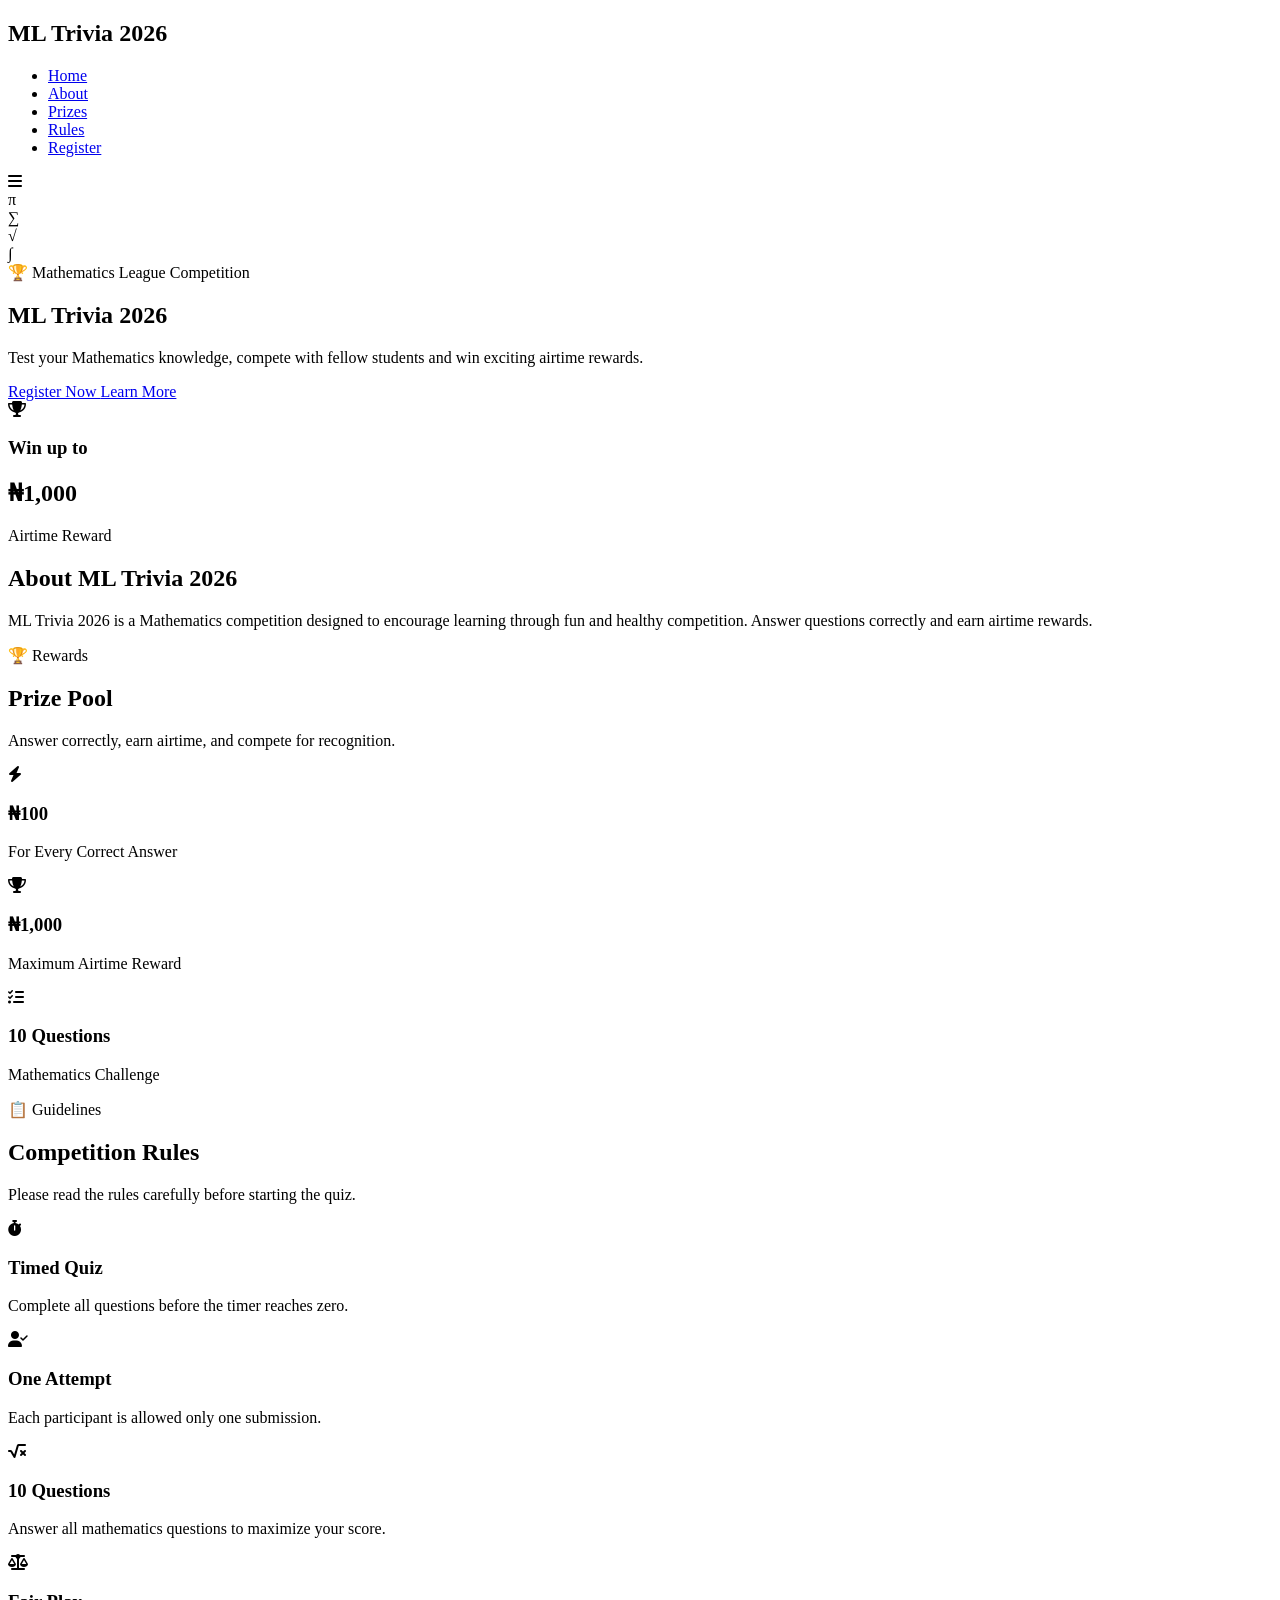
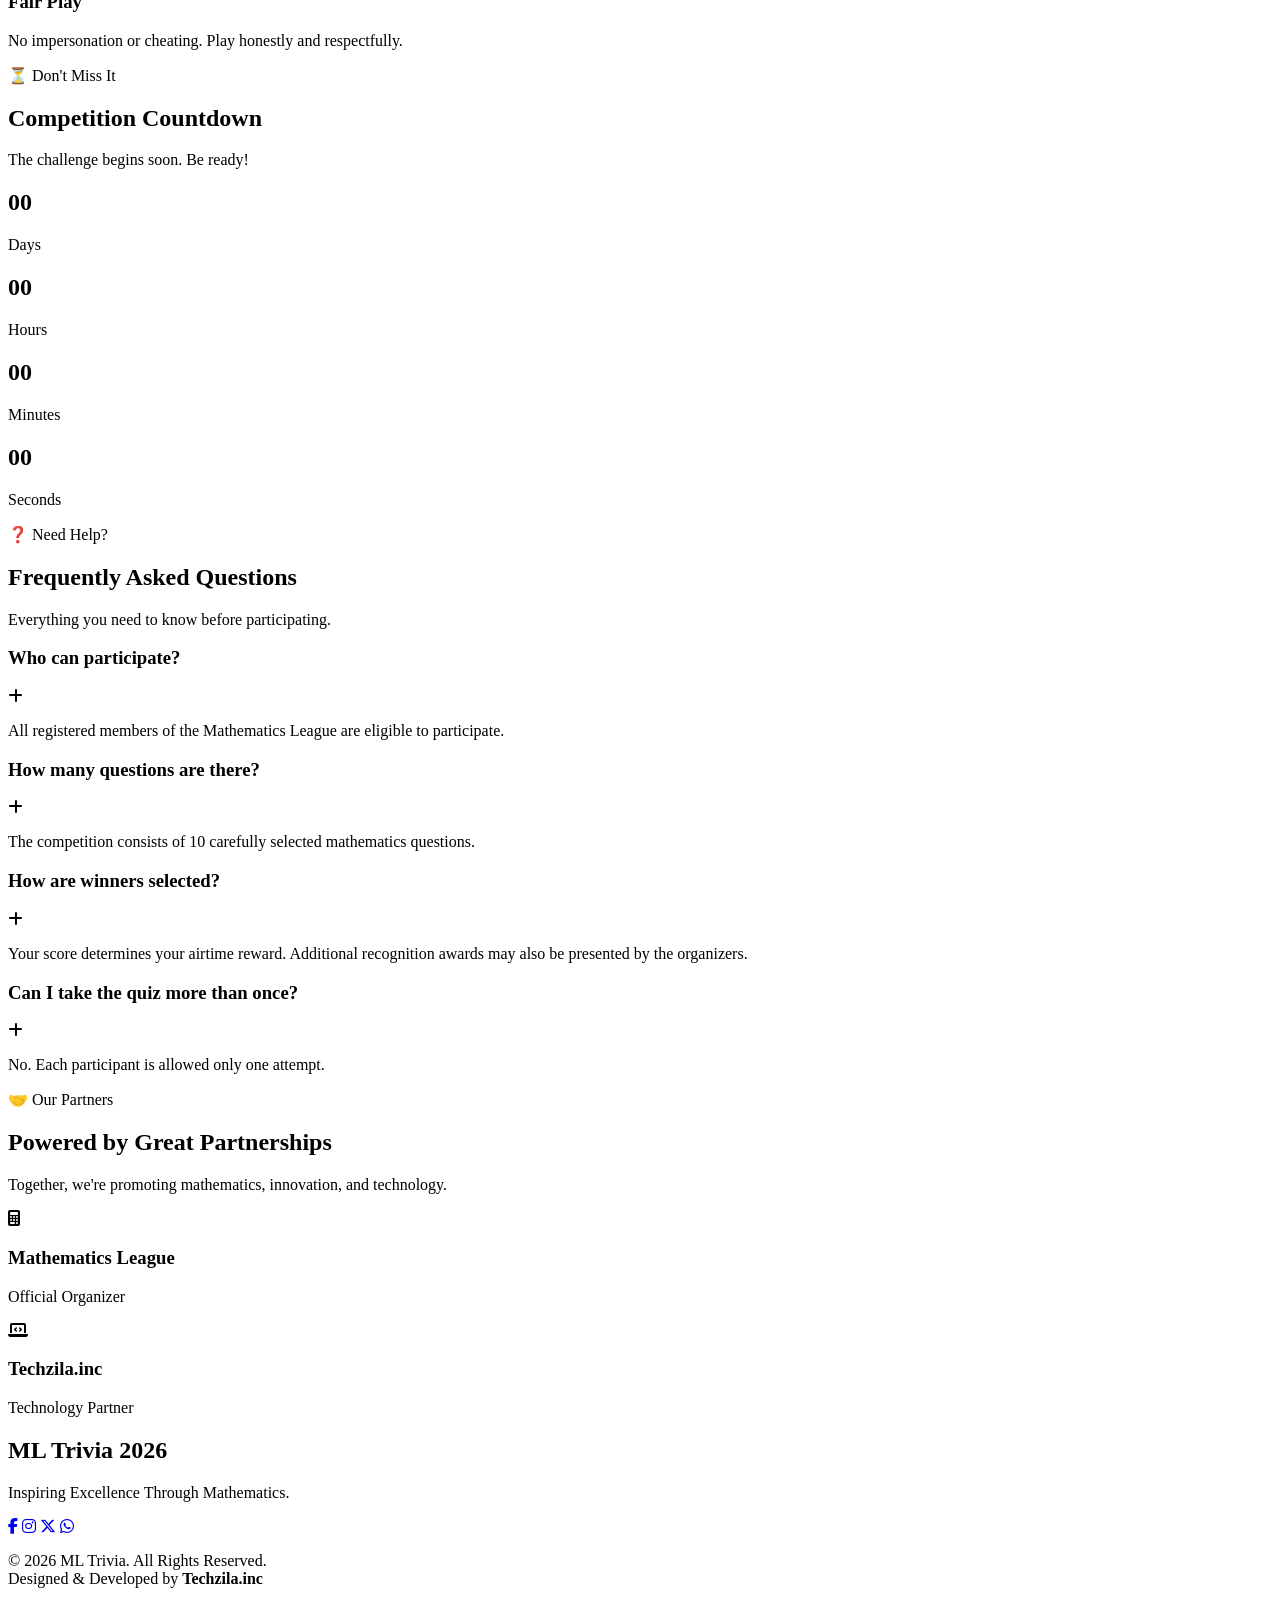
==== index.html @ e1303f65 "Add files via upload" ====
<!DOCTYPE html>
<html lang="en">
<head>
    <meta charset="UTF-8">
    <meta name="viewport" content="width=device-width, initial-scale=1.0">
    <title>ML Trivia 2026</title>

    <!-- Google Fonts -->
    <link href="https://fonts.googleapis.com/css2?family=Inter:wght@300;400;500;600;700&family=Poppins:wght@600;700;800&display=swap" rel="stylesheet">

    <!-- Font Awesome -->
    <link rel="stylesheet" href="https://cdnjs.cloudflare.com/ajax/libs/font-awesome/6.7.2/css/all.min.css">

    <!-- CSS -->
    <link rel="stylesheet" href="css/style.css">
</head>
<body>
    
<div id="progress-bar"></div>

    <!-- ================= NAVBAR ================= -->
    <header>
        <nav class="navbar">

            <div class="logo">
                <h2>ML Trivia <span>2026</span></h2>
            </div>

            <ul class="nav-links">
                <li><a href="#">Home</a></li>
                <li><a href="#about">About</a></li>
                <li><a href="#prizes">Prizes</a></li>
                <li><a href="#rules">Rules</a></li>
                <li><a href="#">Register</a></li>
            </ul>

            <div class="menu-btn">
                <i class="fas fa-bars"></i>
            </div>

        </nav>
    </header>

    <!-- ================= HERO ================= -->

    <section class="hero">

        <div class="hero-content">
<div class="math-symbol pi">π</div>
<div class="math-symbol sigma">∑</div>
<div class="math-symbol root">√</div>
<div class="math-symbol integral">∫</div>            
            <span class="badge">
                🏆 Mathematics League Competition
            </span>

            <h1>
                ML Trivia <span>2026</span>
            </h1>

            <p>
                Test your Mathematics knowledge, compete with fellow
                students and win exciting airtime rewards.
            </p>

            <div class="hero-buttons">

                <a href="#" class="btn primary">
                    Register Now
                </a>

                <a href="#about" class="btn secondary">
                    Learn More
                </a>

            </div>

        </div>

        <div class="hero-image">

            <div class="circle one"></div>
            <div class="circle two"></div>

            <div class="math-card">

                <i class="fas fa-trophy"></i>

                <h3>Win up to</h3>

                <h2>₦1,000</h2>

                <p>Airtime Reward</p>

            </div>

        </div>
        


    </section>
    
<div class="wave-divider"></div>    

    <!-- ================= ABOUT ================= -->

    <section class="about hidden" id="about">

        <h2>About ML Trivia 2026</h2>

        <p>
            ML Trivia 2026 is a Mathematics competition designed to
            encourage learning through fun and healthy competition.
            Answer questions correctly and earn airtime rewards.
        </p>

    </section>

<div class="wave-divider"></div>

<!--================ PRIZE SECTION ================-->

<section class="prizes hidden" id="prizes">

    <div class="section-title">
        <span>🏆 Rewards</span>
        <h2>Prize Pool</h2>
        <p>
            Answer correctly, earn airtime, and compete for recognition.
        </p>
    </div>

    <div class="prize-container">

        <div class="prize-card">
            <i class="fas fa-bolt"></i>
            <h3>₦100</h3>
            <p>For Every Correct Answer</p>
        </div>

        <div class="prize-card featured">
            <i class="fas fa-trophy"></i>
            <h3>₦1,000</h3>
            <p>Maximum Airtime Reward</p>
        </div>

        <div class="prize-card">
            <i class="fas fa-list-check"></i>
            <h3>10 Questions</h3>
            <p>Mathematics Challenge</p>
        </div>

    </div>

</section>    

<div class="wave-divider"></div>

<!--================ RULES SECTION ================-->

<section class="rules hidden" id="rules">

    <div class="section-title">
        <span>📋 Guidelines</span>
        <h2>Competition Rules</h2>
        <p>Please read the rules carefully before starting the quiz.</p>
    </div>

    <div class="rules-container">

        <div class="rule-card">
            <i class="fas fa-stopwatch"></i>
            <h3>Timed Quiz</h3>
            <p>Complete all questions before the timer reaches zero.</p>
        </div>

        <div class="rule-card">
            <i class="fas fa-user-check"></i>
            <h3>One Attempt</h3>
            <p>Each participant is allowed only one submission.</p>
        </div>

        <div class="rule-card">
            <i class="fas fa-square-root-variable"></i>
            <h3>10 Questions</h3>
            <p>Answer all mathematics questions to maximize your score.</p>
        </div>

        <div class="rule-card">
            <i class="fas fa-scale-balanced"></i>
            <h3>Fair Play</h3>
            <p>No impersonation or cheating. Play honestly and respectfully.</p>
        </div>

    </div>
    
</section>

<div class="wave-divider"></div>

<!--================ COUNTDOWN SECTION ================-->

<section class="countdown hidden">

    <div class="section-title">
        <span>⏳ Don't Miss It</span>
        <h2>Competition Countdown</h2>
        <p>The challenge begins soon. Be ready!</p>
    </div>

    <div class="countdown-container">

        <div class="time-box">
            <h2 id="days">00</h2>
            <p>Days</p>
        </div>

        <div class="time-box">
            <h2 id="hours">00</h2>
            <p>Hours</p>
        </div>

        <div class="time-box">
            <h2 id="minutes">00</h2>
            <p>Minutes</p>
        </div>

        <div class="time-box">
            <h2 id="seconds">00</h2>
            <p>Seconds</p>
        </div>

    </div>

</section>

<div class="wave-divider"></div>

<!--================ FAQ SECTION ================-->

<section class="faq hidden" id="faq">

    <div class="section-title">
        <span>❓ Need Help?</span>
        <h2>Frequently Asked Questions</h2>
        <p>Everything you need to know before participating.</p>
    </div>

    <div class="faq-container">

        <div class="faq-item">
            <div class="faq-question">
                <h3>Who can participate?</h3>
                <i class="fas fa-plus"></i>
            </div>

            <div class="faq-answer">
                <p>All registered members of the Mathematics League are eligible to participate.</p>
            </div>
        </div>

        <div class="faq-item">
            <div class="faq-question">
                <h3>How many questions are there?</h3>
                <i class="fas fa-plus"></i>
            </div>

            <div class="faq-answer">
                <p>The competition consists of 10 carefully selected mathematics questions.</p>
            </div>
        </div>

        <div class="faq-item">
            <div class="faq-question">
                <h3>How are winners selected?</h3>
                <i class="fas fa-plus"></i>
            </div>

            <div class="faq-answer">
                <p>Your score determines your airtime reward. Additional recognition awards may also be presented by the organizers.</p>
            </div>
        </div>

        <div class="faq-item">
            <div class="faq-question">
                <h3>Can I take the quiz more than once?</h3>
                <i class="fas fa-plus"></i>
            </div>

            <div class="faq-answer">
                <p>No. Each participant is allowed only one attempt.</p>
            </div>
        </div>

    </div>

</section>

<div class="wave-divider"></div>

<!--================ PARTNERS SECTION ================-->

<section class="partners hidden">

    <div class="section-title">
        <span>🤝 Our Partners</span>
        <h2>Powered by Great Partnerships</h2>
        <p>Together, we're promoting mathematics, innovation, and technology.</p>
    </div>

    <div class="partners-container">

        <div class="partner-card">
            <i class="fas fa-calculator"></i>
            <h3>Mathematics League</h3>
            <p>Official Organizer</p>
        </div>

        <div class="partner-card featured-partner">
            <i class="fas fa-laptop-code"></i>
            <h3>Techzila.inc</h3>
            <p>Technology Partner</p>
        </div>

    </div>

</section>

<div class="wave-divider"></div>

<!--================ FOOTER ================-->

<footer>

    <div class="footer-content">

        <h2>ML Trivia <span>2026</span></h2>

        <p>
            Inspiring Excellence Through Mathematics.
        </p>

        <div class="socials">

            <a href="#"><i class="fab fa-facebook-f"></i></a>

            <a href="#"><i class="fab fa-instagram"></i></a>

            <a href="#"><i class="fab fa-x-twitter"></i></a>

            <a href="#"><i class="fab fa-whatsapp"></i></a>

        </div>

    </div>

    <div class="footer-bottom">

        <p>
            © 2026 ML Trivia. All Rights Reserved.
            <br>
            Designed & Developed by <strong>Techzila.inc</strong>
        </p>

    </div>

</footer>

    <!-- JS -->
    <script src="js/script.js"></script>

</body>
</html>
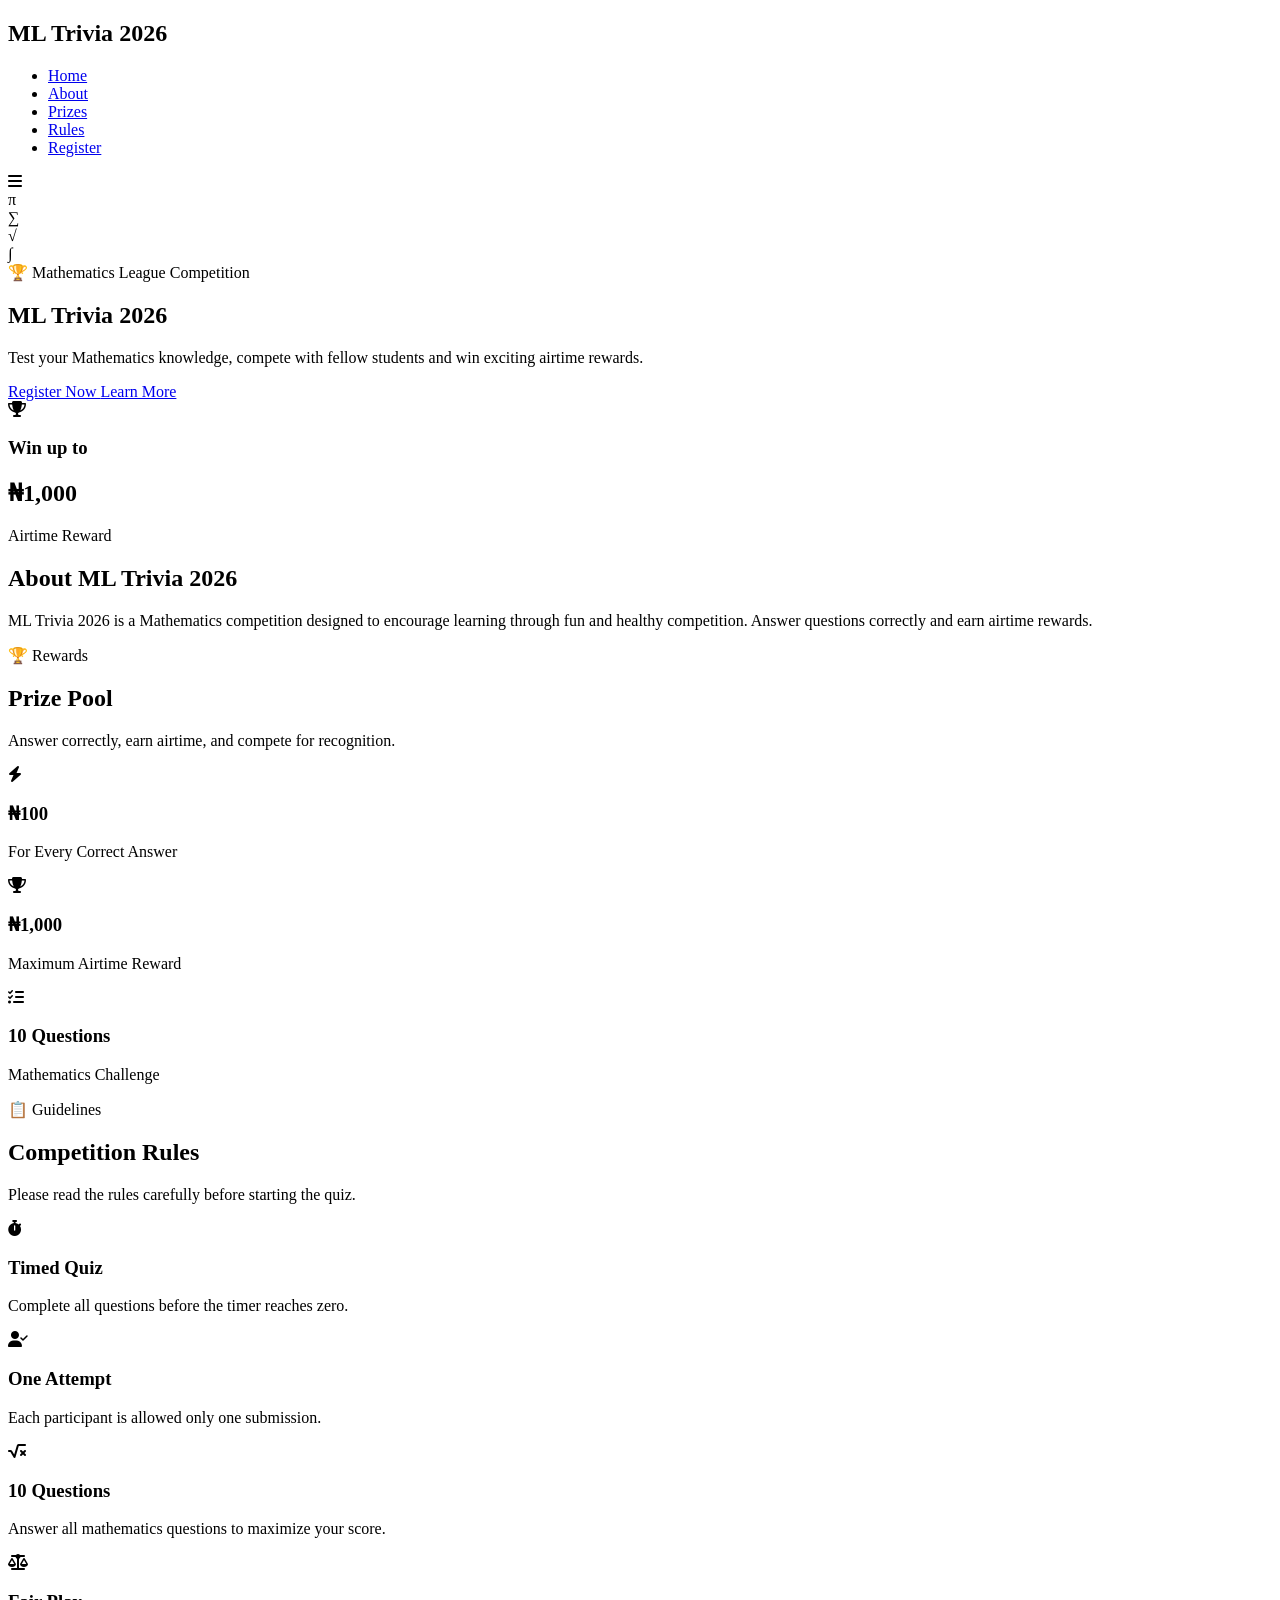
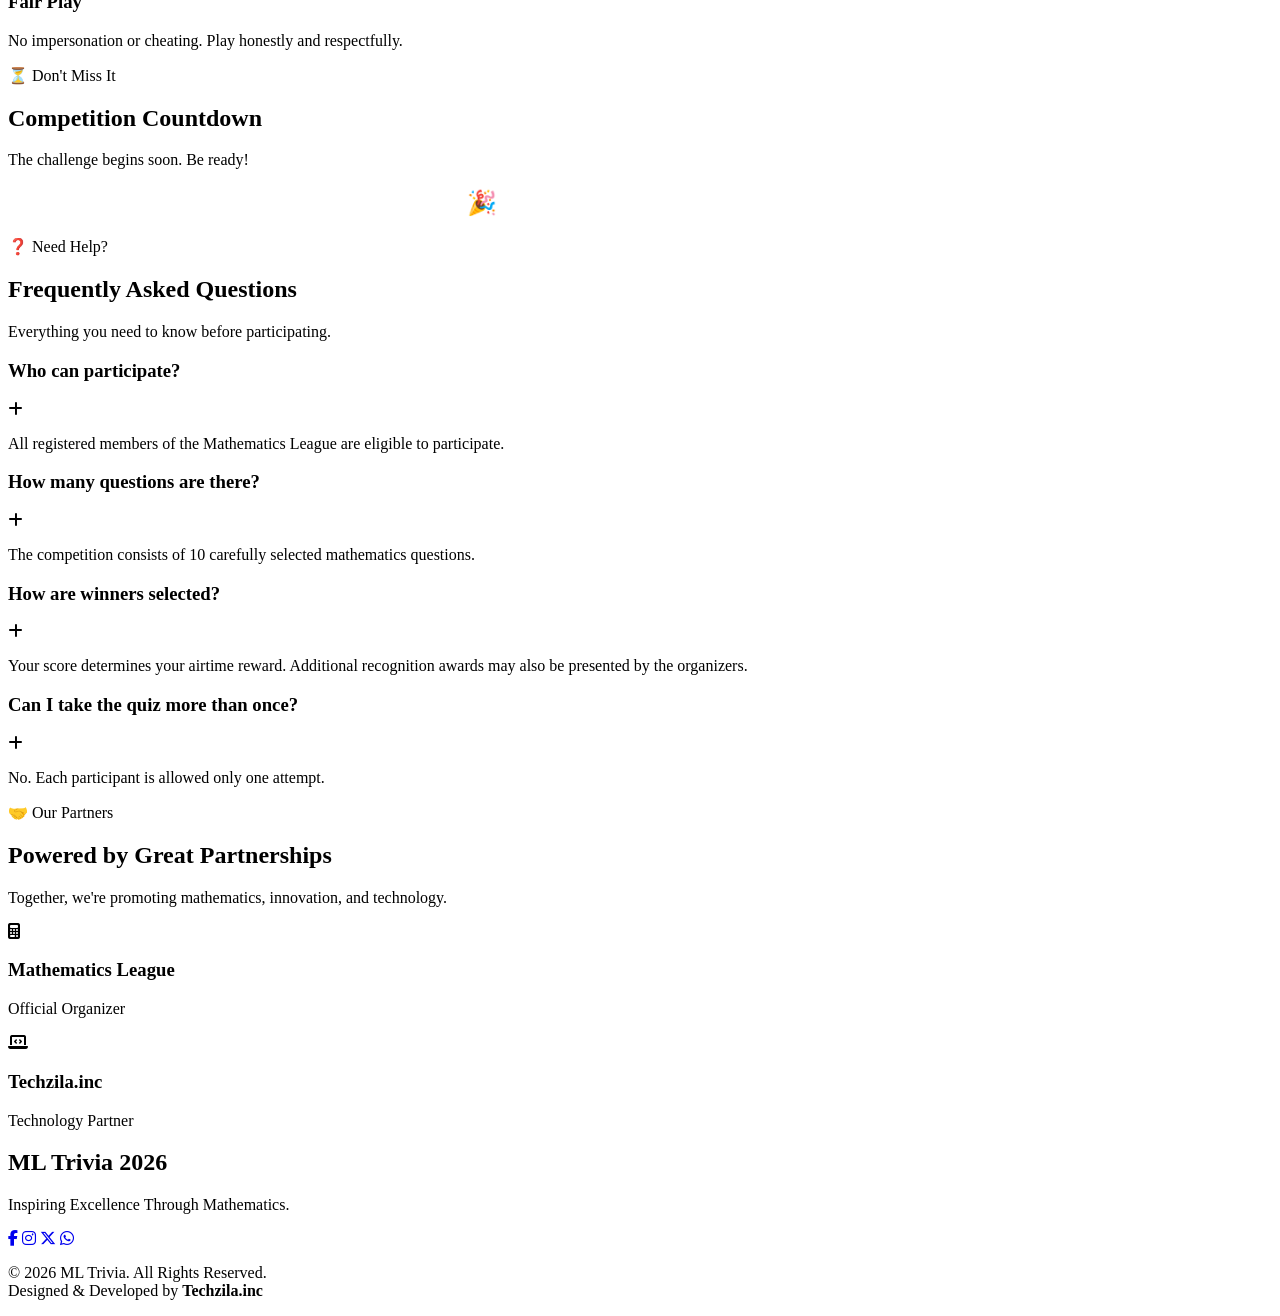
==== commit 239617b7: "update index.html" ====
--- a/index.html
+++ b/index.html
@@ -31,7 +31,7 @@
                 <li><a href="#about">About</a></li>
                 <li><a href="#prizes">Prizes</a></li>
                 <li><a href="#rules">Rules</a></li>
-                <li><a href="#">Register</a></li>
+                <li><a href="register.html">Register</a></li>
             </ul>
 
             <div class="menu-btn">
@@ -65,7 +65,7 @@
 
             <div class="hero-buttons">
 
-                <a href="#" class="btn primary">
+                <a href="register.html" class="btn primary">
                     Register Now
                 </a>
 
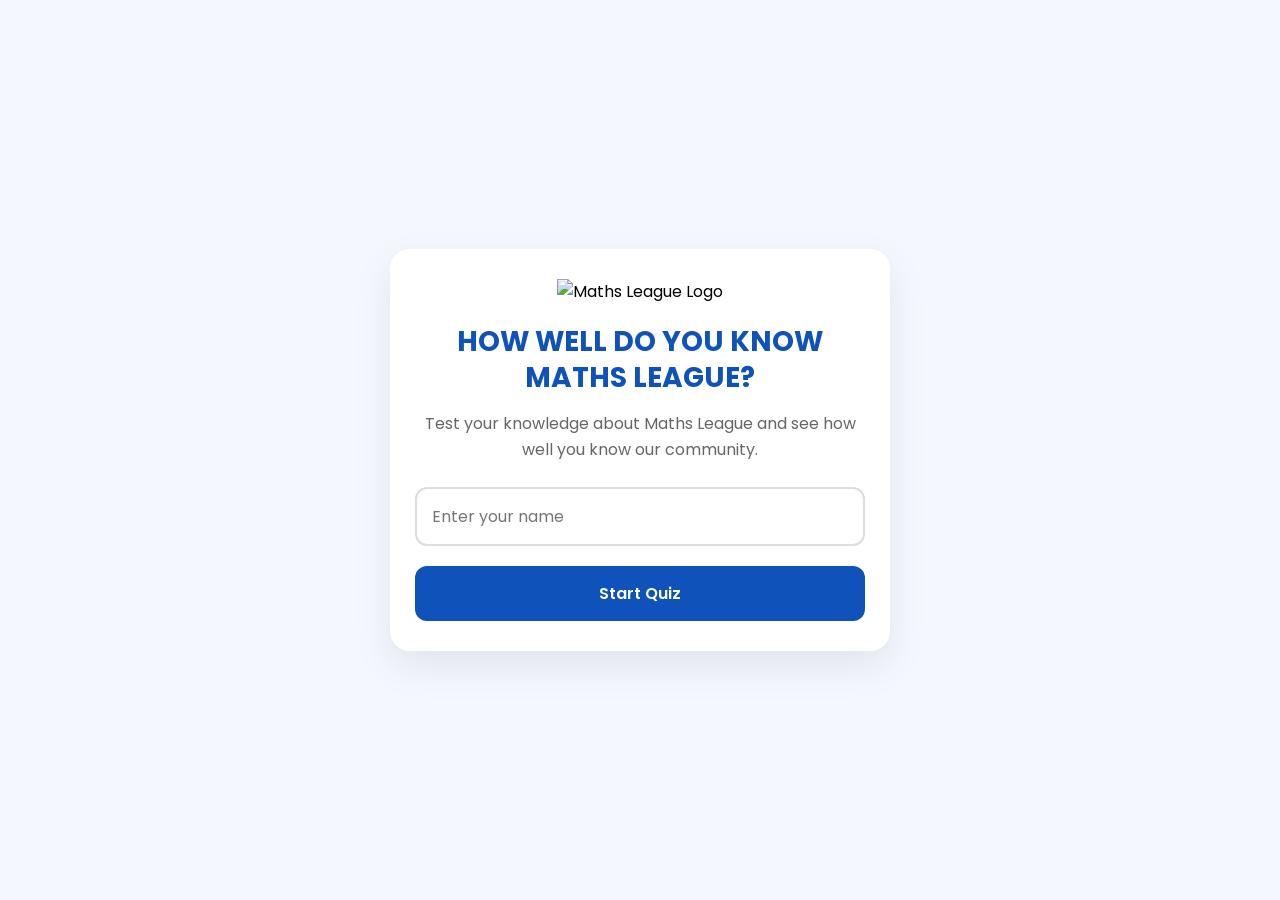
==== commit 5deac00b: "update" ====
--- a/index.html
+++ b/index.html
@@ -3,371 +3,101 @@
 <head>
     <meta charset="UTF-8">
     <meta name="viewport" content="width=device-width, initial-scale=1.0">
-    <title>ML Trivia 2026</title>
+    <title>How Well Do You Know Maths League?</title>
 
-    <!-- Google Fonts -->
-    <link href="https://fonts.googleapis.com/css2?family=Inter:wght@300;400;500;600;700&family=Poppins:wght@600;700;800&display=swap" rel="stylesheet">
-
-    <!-- Font Awesome -->
-    <link rel="stylesheet" href="https://cdnjs.cloudflare.com/ajax/libs/font-awesome/6.7.2/css/all.min.css">
+    <!-- Google Font -->
+    <link rel="preconnect" href="https://fonts.googleapis.com">
+    <link href="https://fonts.googleapis.com/css2?family=Poppins:wght@300;400;500;600;700&display=swap" rel="stylesheet">
 
     <!-- CSS -->
     <link rel="stylesheet" href="css/style.css">
 </head>
 <body>
-    
-<div id="progress-bar"></div>
 
-    <!-- ================= NAVBAR ================= -->
-    <header>
-        <nav class="navbar">
+    <!-- Welcome Screen -->
+    <section id="welcomeScreen">
 
-            <div class="logo">
-                <h2>ML Trivia <span>2026</span></h2>
+        <img src="images/logo.png" alt="Maths League Logo" class="logo">
+
+        <h1>HOW WELL DO YOU KNOW MATHS LEAGUE?</h1>
+
+        <p>
+            Test your knowledge about Maths League and see how well you know our community.
+        </p>
+
+        <input
+            type="text"
+            id="playerName"
+            placeholder="Enter your name"
+        >
+
+        <button id="startBtn">
+            Start Quiz
+        </button>
+
+    </section>
+
+    <!-- Quiz Screen -->
+    <section id="quizScreen" class="hide">
+
+        <div class="topBar">
+
+            <div id="questionNumber">
+                Question 1 / 20
             </div>
 
-            <ul class="nav-links">
-                <li><a href="#">Home</a></li>
-                <li><a href="#about">About</a></li>
-                <li><a href="#prizes">Prizes</a></li>
-                <li><a href="#rules">Rules</a></li>
-                <li><a href="register.html">Register</a></li>
-            </ul>
-
-            <div class="menu-btn">
-                <i class="fas fa-bars"></i>
-            </div>
-
-        </nav>
-    </header>
-
-    <!-- ================= HERO ================= -->
-
-    <section class="hero">
-
-        <div class="hero-content">
-<div class="math-symbol pi">π</div>
-<div class="math-symbol sigma">∑</div>
-<div class="math-symbol root">√</div>
-<div class="math-symbol integral">∫</div>            
-            <span class="badge">
-                🏆 Mathematics League Competition
-            </span>
-
-            <h1>
-                ML Trivia <span>2026</span>
-            </h1>
-
-            <p>
-                Test your Mathematics knowledge, compete with fellow
-                students and win exciting airtime rewards.
-            </p>
-
-            <div class="hero-buttons">
-
-                <a href="register.html" class="btn primary">
-                    Register Now
-                </a>
-
-                <a href="#about" class="btn secondary">
-                    Learn More
-                </a>
-
+            <div id="timer">
+                30s
             </div>
 
         </div>
 
-        <div class="hero-image">
+        <div class="progress">
+            <div class="progressFill"></div>
+        </div>
 
-            <div class="circle one"></div>
-            <div class="circle two"></div>
+        <h2 id="question">
+            Question goes here...
+        </h2>
 
-            <div class="math-card">
+        <div id="answers">
 
-                <i class="fas fa-trophy"></i>
-
-                <h3>Win up to</h3>
-
-                <h2>₦1,000</h2>
-
-                <p>Airtime Reward</p>
-
-            </div>
+            <button class="option"></button>
+            <button class="option"></button>
+            <button class="option"></button>
+            <button class="option"></button>
 
         </div>
-        
 
-
-    </section>
-    
-<div class="wave-divider"></div>    
-
-    <!-- ================= ABOUT ================= -->
-
-    <section class="about hidden" id="about">
-
-        <h2>About ML Trivia 2026</h2>
-
-        <p>
-            ML Trivia 2026 is a Mathematics competition designed to
-            encourage learning through fun and healthy competition.
-            Answer questions correctly and earn airtime rewards.
-        </p>
+        <button id="nextBtn">
+            Next
+        </button>
 
     </section>
 
-<div class="wave-divider"></div>
+    <!-- Result Screen -->
+    <section id="resultScreen" class="hide">
 
-<!--================ PRIZE SECTION ================-->
+        <img src="images/trophy.png" alt="Trophy" class="trophy">
 
-<section class="prizes hidden" id="prizes">
+        <h2>Quiz Completed!</h2>
 
-    <div class="section-title">
-        <span>🏆 Rewards</span>
-        <h2>Prize Pool</h2>
-        <p>
-            Answer correctly, earn airtime, and compete for recognition.
-        </p>
-    </div>
+        <h1 id="score">
+            18 / 20
+        </h1>
 
-    <div class="prize-container">
-
-        <div class="prize-card">
-            <i class="fas fa-bolt"></i>
-            <h3>₦100</h3>
-            <p>For Every Correct Answer</p>
-        </div>
-
-        <div class="prize-card featured">
-            <i class="fas fa-trophy"></i>
-            <h3>₦1,000</h3>
-            <p>Maximum Airtime Reward</p>
-        </div>
-
-        <div class="prize-card">
-            <i class="fas fa-list-check"></i>
-            <h3>10 Questions</h3>
-            <p>Mathematics Challenge</p>
-        </div>
-
-    </div>
-
-</section>    
-
-<div class="wave-divider"></div>
-
-<!--================ RULES SECTION ================-->
-
-<section class="rules hidden" id="rules">
-
-    <div class="section-title">
-        <span>📋 Guidelines</span>
-        <h2>Competition Rules</h2>
-        <p>Please read the rules carefully before starting the quiz.</p>
-    </div>
-
-    <div class="rules-container">
-
-        <div class="rule-card">
-            <i class="fas fa-stopwatch"></i>
-            <h3>Timed Quiz</h3>
-            <p>Complete all questions before the timer reaches zero.</p>
-        </div>
-
-        <div class="rule-card">
-            <i class="fas fa-user-check"></i>
-            <h3>One Attempt</h3>
-            <p>Each participant is allowed only one submission.</p>
-        </div>
-
-        <div class="rule-card">
-            <i class="fas fa-square-root-variable"></i>
-            <h3>10 Questions</h3>
-            <p>Answer all mathematics questions to maximize your score.</p>
-        </div>
-
-        <div class="rule-card">
-            <i class="fas fa-scale-balanced"></i>
-            <h3>Fair Play</h3>
-            <p>No impersonation or cheating. Play honestly and respectfully.</p>
-        </div>
-
-    </div>
-    
-</section>
-
-<div class="wave-divider"></div>
-
-<!--================ COUNTDOWN SECTION ================-->
-
-<section class="countdown hidden">
-
-    <div class="section-title">
-        <span>⏳ Don't Miss It</span>
-        <h2>Competition Countdown</h2>
-        <p>The challenge begins soon. Be ready!</p>
-    </div>
-
-    <div class="countdown-container">
-
-        <div class="time-box">
-            <h2 id="days">00</h2>
-            <p>Days</p>
-        </div>
-
-        <div class="time-box">
-            <h2 id="hours">00</h2>
-            <p>Hours</p>
-        </div>
-
-        <div class="time-box">
-            <h2 id="minutes">00</h2>
-            <p>Minutes</p>
-        </div>
-
-        <div class="time-box">
-            <h2 id="seconds">00</h2>
-            <p>Seconds</p>
-        </div>
-
-    </div>
-
-</section>
-
-<div class="wave-divider"></div>
-
-<!--================ FAQ SECTION ================-->
-
-<section class="faq hidden" id="faq">
-
-    <div class="section-title">
-        <span>❓ Need Help?</span>
-        <h2>Frequently Asked Questions</h2>
-        <p>Everything you need to know before participating.</p>
-    </div>
-
-    <div class="faq-container">
-
-        <div class="faq-item">
-            <div class="faq-question">
-                <h3>Who can participate?</h3>
-                <i class="fas fa-plus"></i>
-            </div>
-
-            <div class="faq-answer">
-                <p>All registered members of the Mathematics League are eligible to participate.</p>
-            </div>
-        </div>
-
-        <div class="faq-item">
-            <div class="faq-question">
-                <h3>How many questions are there?</h3>
-                <i class="fas fa-plus"></i>
-            </div>
-
-            <div class="faq-answer">
-                <p>The competition consists of 10 carefully selected mathematics questions.</p>
-            </div>
-        </div>
-
-        <div class="faq-item">
-            <div class="faq-question">
-                <h3>How are winners selected?</h3>
-                <i class="fas fa-plus"></i>
-            </div>
-
-            <div class="faq-answer">
-                <p>Your score determines your airtime reward. Additional recognition awards may also be presented by the organizers.</p>
-            </div>
-        </div>
-
-        <div class="faq-item">
-            <div class="faq-question">
-                <h3>Can I take the quiz more than once?</h3>
-                <i class="fas fa-plus"></i>
-            </div>
-
-            <div class="faq-answer">
-                <p>No. Each participant is allowed only one attempt.</p>
-            </div>
-        </div>
-
-    </div>
-
-</section>
-
-<div class="wave-divider"></div>
-
-<!--================ PARTNERS SECTION ================-->
-
-<section class="partners hidden">
-
-    <div class="section-title">
-        <span>🤝 Our Partners</span>
-        <h2>Powered by Great Partnerships</h2>
-        <p>Together, we're promoting mathematics, innovation, and technology.</p>
-    </div>
-
-    <div class="partners-container">
-
-        <div class="partner-card">
-            <i class="fas fa-calculator"></i>
-            <h3>Mathematics League</h3>
-            <p>Official Organizer</p>
-        </div>
-
-        <div class="partner-card featured-partner">
-            <i class="fas fa-laptop-code"></i>
-            <h3>Techzila.inc</h3>
-            <p>Technology Partner</p>
-        </div>
-
-    </div>
-
-</section>
-
-<div class="wave-divider"></div>
-
-<!--================ FOOTER ================-->
-
-<footer>
-
-    <div class="footer-content">
-
-        <h2>ML Trivia <span>2026</span></h2>
-
-        <p>
-            Inspiring Excellence Through Mathematics.
+        <p id="message">
+            Maths League Legend 🏆
         </p>
 
-        <div class="socials">
+        <button id="restartBtn">
+            Play Again
+        </button>
 
-            <a href="#"><i class="fab fa-facebook-f"></i></a>
+    </section>
 
-            <a href="#"><i class="fab fa-instagram"></i></a>
-
-            <a href="#"><i class="fab fa-x-twitter"></i></a>
-
-            <a href="#"><i class="fab fa-whatsapp"></i></a>
-
-        </div>
-
-    </div>
-
-    <div class="footer-bottom">
-
-        <p>
-            © 2026 ML Trivia. All Rights Reserved.
-            <br>
-            Designed & Developed by <strong>Techzila.inc</strong>
-        </p>
-
-    </div>
-
-</footer>
-
-    <!-- JS -->
-    <script src="js/script.js"></script>
+    <script src="questions.js"></script>
+    <script src="script.js"></script>
 
 </body>
 </html>
--- a/css/style.css
+++ b/css/style.css
@@ -0,0 +1,223 @@
+/* ===============================
+   GOOGLE FONT & RESET
+================================= */
+
+*{
+    margin:0;
+    padding:0;
+    box-sizing:border-box;
+    font-family:'Poppins',sans-serif;
+}
+
+body{
+    background:#f5f7ff;
+    display:flex;
+    justify-content:center;
+    align-items:center;
+    min-height:100vh;
+    padding:20px;
+}
+
+/* ===============================
+   MAIN CONTAINER
+================================= */
+
+section{
+    width:100%;
+    max-width:500px;
+    background:#fff;
+    padding:30px 25px;
+    border-radius:20px;
+    box-shadow:0 15px 40px rgba(0,0,0,.08);
+    text-align:center;
+}
+
+.hide{
+    display:none;
+}
+
+/* ===============================
+   LOGO
+================================= */
+
+.logo{
+    width:90px;
+    margin-bottom:20px;
+}
+
+/* ===============================
+   HEADINGS
+================================= */
+
+h1{
+    color:#0F52BA;
+    font-size:28px;
+    margin-bottom:15px;
+    line-height:1.3;
+}
+
+h2{
+    color:#222;
+    margin-bottom:20px;
+}
+
+p{
+    color:#666;
+    margin-bottom:25px;
+    line-height:1.6;
+}
+
+/* ===============================
+   INPUT
+================================= */
+
+input{
+    width:100%;
+    padding:15px;
+    border:2px solid #ddd;
+    border-radius:12px;
+    outline:none;
+    font-size:16px;
+    margin-bottom:20px;
+    transition:.3s;
+}
+
+input:focus{
+    border-color:#0F52BA;
+}
+
+/* ===============================
+   BUTTONS
+================================= */
+
+button{
+    width:100%;
+    padding:15px;
+    border:none;
+    border-radius:12px;
+    background:#0F52BA;
+    color:#fff;
+    font-size:16px;
+    font-weight:600;
+    cursor:pointer;
+    transition:.3s;
+}
+
+button:hover{
+    background:#0b3f90;
+}
+
+/* ===============================
+   TOP BAR
+================================= */
+
+.topBar{
+    display:flex;
+    justify-content:space-between;
+    margin-bottom:15px;
+    font-weight:600;
+    color:#0F52BA;
+}
+
+/* ===============================
+   PROGRESS BAR
+================================= */
+
+.progress{
+    width:100%;
+    height:10px;
+    background:#ddd;
+    border-radius:20px;
+    overflow:hidden;
+    margin-bottom:25px;
+}
+
+.progressFill{
+    width:0%;
+    height:100%;
+    background:#FFD700;
+    transition:.4s;
+}
+
+/* ===============================
+   ANSWERS
+================================= */
+
+#answers{
+    display:flex;
+    flex-direction:column;
+    gap:15px;
+    margin:25px 0;
+}
+
+.option{
+    background:#f7f7f7;
+    color:#222;
+    border:2px solid transparent;
+    text-align:left;
+    padding:15px;
+}
+
+.option:hover{
+    border-color:#0F52BA;
+    background:#eef4ff;
+}
+
+.option.correct{
+    background:#28a745;
+    color:#fff;
+}
+
+.option.wrong{
+    background:#dc3545;
+    color:#fff;
+}
+
+.option.selected{
+    border-color:#0F52BA;
+}
+
+/* ===============================
+   TROPHY
+================================= */
+
+.trophy{
+    width:120px;
+    margin-bottom:20px;
+}
+
+/* ===============================
+   SCORE
+================================= */
+
+#score{
+    font-size:50px;
+    color:#0F52BA;
+    margin:20px 0;
+}
+
+#message{
+    font-size:20px;
+    font-weight:600;
+    color:#444;
+}
+
+/* ===============================
+   RESPONSIVE
+================================= */
+
+@media(max-width:500px){
+
+    section{
+        padding:25px 20px;
+    }
+
+    h1{
+        font-size:22px;
+    }
+
+    #score{
+        font-size:40px;
+    }
+
+}
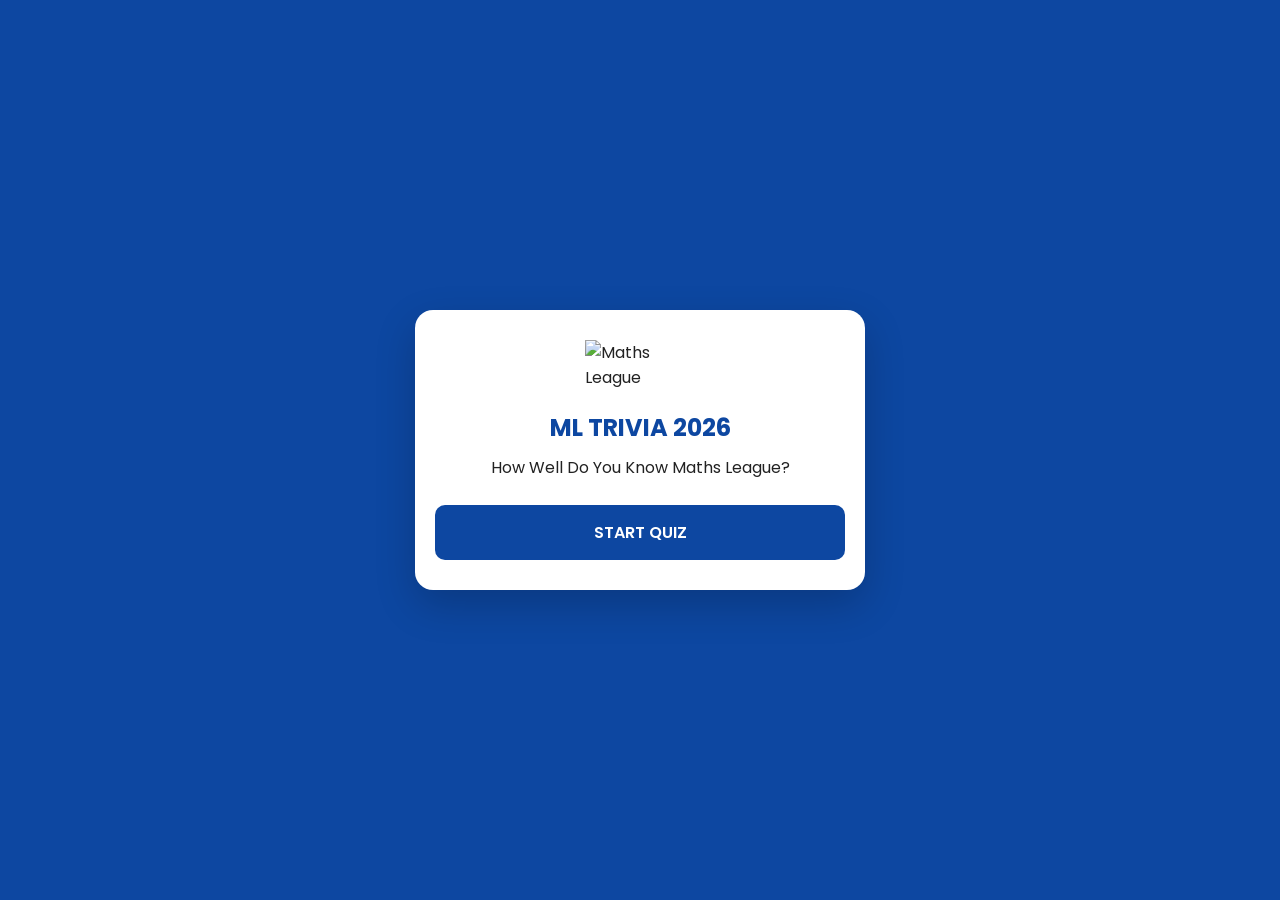
==== commit da4df633: "update" ====
--- a/index.html
+++ b/index.html
@@ -1,103 +1,133 @@
 <!DOCTYPE html>
 <html lang="en">
 <head>
+
     <meta charset="UTF-8">
     <meta name="viewport" content="width=device-width, initial-scale=1.0">
-    <title>How Well Do You Know Maths League?</title>
 
-    <!-- Google Font -->
-    <link rel="preconnect" href="https://fonts.googleapis.com">
-    <link href="https://fonts.googleapis.com/css2?family=Poppins:wght@300;400;500;600;700&display=swap" rel="stylesheet">
+    <title>ML Trivia 2026</title>
 
-    <!-- CSS -->
     <link rel="stylesheet" href="css/style.css">
+
 </head>
 <body>
 
-    <!-- Welcome Screen -->
-    <section id="welcomeScreen">
+    <main class="container">
 
-        <img src="images/logo.png" alt="Maths League Logo" class="logo">
+        <!-- ========= WELCOME SCREEN ========= -->
 
-        <h1>HOW WELL DO YOU KNOW MATHS LEAGUE?</h1>
+        <section id="welcome" class="page active">
 
-        <p>
-            Test your knowledge about Maths League and see how well you know our community.
-        </p>
+            <img src="assets/logo.png" alt="Maths League" class="logo">
 
-        <input
-            type="text"
-            id="playerName"
-            placeholder="Enter your name"
-        >
+            <h1>ML TRIVIA 2026</h1>
 
-        <button id="startBtn">
-            Start Quiz
-        </button>
+            <p>
+                How Well Do You Know Maths League?
+            </p>
 
-    </section>
+            <button id="startBtn">
+                START QUIZ
+            </button>
 
-    <!-- Quiz Screen -->
-    <section id="quizScreen" class="hide">
+        </section>
 
-        <div class="topBar">
 
-            <div id="questionNumber">
-                Question 1 / 20
+        <!-- ========= REGISTRATION ========= -->
+
+        <section id="register" class="page">
+
+            <h2>Player Verification</h2>
+
+            <form id="registerForm">
+
+                <div class="inputBox">
+
+                    <label>Registration Number</label>
+
+                    <input
+                        type="text"
+                        id="regNo"
+                        placeholder="ML2026XXXX"
+                        required
+                    >
+
+                </div>
+
+                <button type="submit">
+                    VERIFY
+                </button>
+
+            </form>
+
+        </section>
+
+
+        <!-- ========= QUIZ ========= -->
+
+        <section id="quiz" class="page">
+
+            <div class="quiz-header">
+
+                <span id="questionNumber">
+                    Question 1 / 10
+                </span>
+
+                <span id="timer">
+                    15s
+                </span>
+
             </div>
 
-            <div id="timer">
-                30s
+            <div class="progress">
+
+                <div id="progressBar"></div>
+
             </div>
 
-        </div>
+            <h2 id="question">
 
-        <div class="progress">
-            <div class="progressFill"></div>
-        </div>
+                Question goes here...
 
-        <h2 id="question">
-            Question goes here...
-        </h2>
+            </h2>
 
-        <div id="answers">
+            <div id="answers">
 
-            <button class="option"></button>
-            <button class="option"></button>
-            <button class="option"></button>
-            <button class="option"></button>
+                <!-- JavaScript -->
 
-        </div>
+            </div>
 
-        <button id="nextBtn">
-            Next
-        </button>
+            <button id="nextBtn">
 
-    </section>
+                NEXT
 
-    <!-- Result Screen -->
-    <section id="resultScreen" class="hide">
+            </button>
 
-        <img src="images/trophy.png" alt="Trophy" class="trophy">
+        </section>
 
-        <h2>Quiz Completed!</h2>
 
-        <h1 id="score">
-            18 / 20
-        </h1>
+        <!-- ========= RESULT ========= -->
 
-        <p id="message">
-            Maths League Legend 🏆
-        </p>
+        <section id="result" class="page">
 
-        <button id="restartBtn">
-            Play Again
-        </button>
+            <h1>Quiz Completed</h1>
 
-    </section>
+            <h2 id="finalScore">
+                0 / 10
+            </h2>
 
-    <script src="questions.js"></script>
-    <script src="script.js"></script>
+            <p id="performance">
+
+                Excellent!
+
+            </p>
+
+        </section>
+
+    </main>
+
+    <script src=",js/questions.js"></script>
+    <script src="js/script.js"></script>
 
 </body>
 </html>
--- a/css/style.css
+++ b/css/style.css
@@ -1,101 +1,92 @@
-/* ===============================
-   GOOGLE FONT & RESET
-================================= */
+/*==========================================
+            GOOGLE FONT
+==========================================*/
+
+@import url('https://fonts.googleapis.com/css2?family=Poppins:wght@300;400;500;600;700;800&display=swap');
+
+
+/*==========================================
+            RESET
+==========================================*/
 
 *{
     margin:0;
     padding:0;
     box-sizing:border-box;
-    font-family:'Poppins',sans-serif;
+    font-family:"Poppins",sans-serif;
 }
 
 body{
-    background:#f5f7ff;
+    background:#0d47a1;
+    color:#fff;
+    min-height:100vh;
     display:flex;
     justify-content:center;
     align-items:center;
-    min-height:100vh;
     padding:20px;
 }
 
-/* ===============================
-   MAIN CONTAINER
-================================= */
 
-section{
+/*==========================================
+            CONTAINER
+==========================================*/
+
+.container{
     width:100%;
-    max-width:500px;
-    background:#fff;
-    padding:30px 25px;
-    border-radius:20px;
-    box-shadow:0 15px 40px rgba(0,0,0,.08);
-    text-align:center;
+    max-width:450px;
 }
 
-.hide{
+
+/*==========================================
+            PAGES
+==========================================*/
+
+.page{
     display:none;
+    background:#ffffff;
+    color:#222;
+    padding:30px 20px;
+    border-radius:18px;
+    box-shadow:0 15px 40px rgba(0,0,0,.2);
 }
 
-/* ===============================
-   LOGO
-================================= */
+.page.active{
+    display:block;
+}
+
+
+/*==========================================
+            WELCOME
+==========================================*/
 
 .logo{
-    width:90px;
-    margin-bottom:20px;
+    width:110px;
+    display:block;
+    margin:0 auto 20px;
 }
 
-/* ===============================
-   HEADINGS
-================================= */
-
 h1{
-    color:#0F52BA;
-    font-size:28px;
-    margin-bottom:15px;
-    line-height:1.3;
-}
-
-h2{
-    color:#222;
-    margin-bottom:20px;
+    text-align:center;
+    color:#0d47a1;
+    margin-bottom:10px;
 }
 
 p{
-    color:#666;
+    text-align:center;
     margin-bottom:25px;
-    line-height:1.6;
 }
 
-/* ===============================
-   INPUT
-================================= */
 
-input{
-    width:100%;
-    padding:15px;
-    border:2px solid #ddd;
-    border-radius:12px;
-    outline:none;
-    font-size:16px;
-    margin-bottom:20px;
-    transition:.3s;
-}
-
-input:focus{
-    border-color:#0F52BA;
-}
-
-/* ===============================
-   BUTTONS
-================================= */
+/*==========================================
+            BUTTONS
+==========================================*/
 
 button{
     width:100%;
     padding:15px;
     border:none;
-    border-radius:12px;
-    background:#0F52BA;
+    border-radius:10px;
+    background:#0d47a1;
     color:#fff;
     font-size:16px;
     font-weight:600;
@@ -104,120 +95,86 @@
 }
 
 button:hover{
-    background:#0b3f90;
+    background:#1565c0;
 }
 
-/* ===============================
-   TOP BAR
-================================= */
 
-.topBar{
+/*==========================================
+            INPUT
+==========================================*/
+
+.inputBox{
+    margin-bottom:20px;
+}
+
+.inputBox label{
+    display:block;
+    margin-bottom:8px;
+    font-weight:600;
+}
+
+.inputBox input{
+    width:100%;
+    padding:14px;
+    border:2px solid #ddd;
+    border-radius:10px;
+    outline:none;
+    font-size:15px;
+}
+
+.inputBox input:focus{
+    border-color:#0d47a1;
+}
+
+
+/*==========================================
+            QUIZ
+==========================================*/
+
+.quiz-header{
     display:flex;
     justify-content:space-between;
     margin-bottom:15px;
-    font-weight:600;
-    color:#0F52BA;
 }
 
-/* ===============================
-   PROGRESS BAR
-================================= */
-
 .progress{
-    width:100%;
-    height:10px;
+    height:8px;
     background:#ddd;
-    border-radius:20px;
+    border-radius:50px;
     overflow:hidden;
-    margin-bottom:25px;
+    margin-bottom:20px;
 }
 
-.progressFill{
-    width:0%;
+#progressBar{
+    width:10%;
     height:100%;
-    background:#FFD700;
-    transition:.4s;
+    background:#0d47a1;
 }
 
-/* ===============================
-   ANSWERS
-================================= */
+#question{
+    margin-bottom:25px;
+    font-size:20px;
+}
 
 #answers{
     display:flex;
     flex-direction:column;
     gap:15px;
-    margin:25px 0;
-}
-
-.option{
-    background:#f7f7f7;
-    color:#222;
-    border:2px solid transparent;
-    text-align:left;
-    padding:15px;
-}
-
-.option:hover{
-    border-color:#0F52BA;
-    background:#eef4ff;
-}
-
-.option.correct{
-    background:#28a745;
-    color:#fff;
-}
-
-.option.wrong{
-    background:#dc3545;
-    color:#fff;
-}
-
-.option.selected{
-    border-color:#0F52BA;
-}
-
-/* ===============================
-   TROPHY
-================================= */
-
-.trophy{
-    width:120px;
     margin-bottom:20px;
 }
 
-/* ===============================
-   SCORE
-================================= */
 
-#score{
-    font-size:50px;
-    color:#0F52BA;
+/*==========================================
+            RESULT
+==========================================*/
+
+#finalScore{
+    text-align:center;
+    color:#0d47a1;
     margin:20px 0;
 }
 
-#message{
-    font-size:20px;
+#performance{
+    font-size:18px;
     font-weight:600;
-    color:#444;
-}
-
-/* ===============================
-   RESPONSIVE
-================================= */
-
-@media(max-width:500px){
-
-    section{
-        padding:25px 20px;
-    }
-
-    h1{
-        font-size:22px;
-    }
-
-    #score{
-        font-size:40px;
-    }
-
 }
